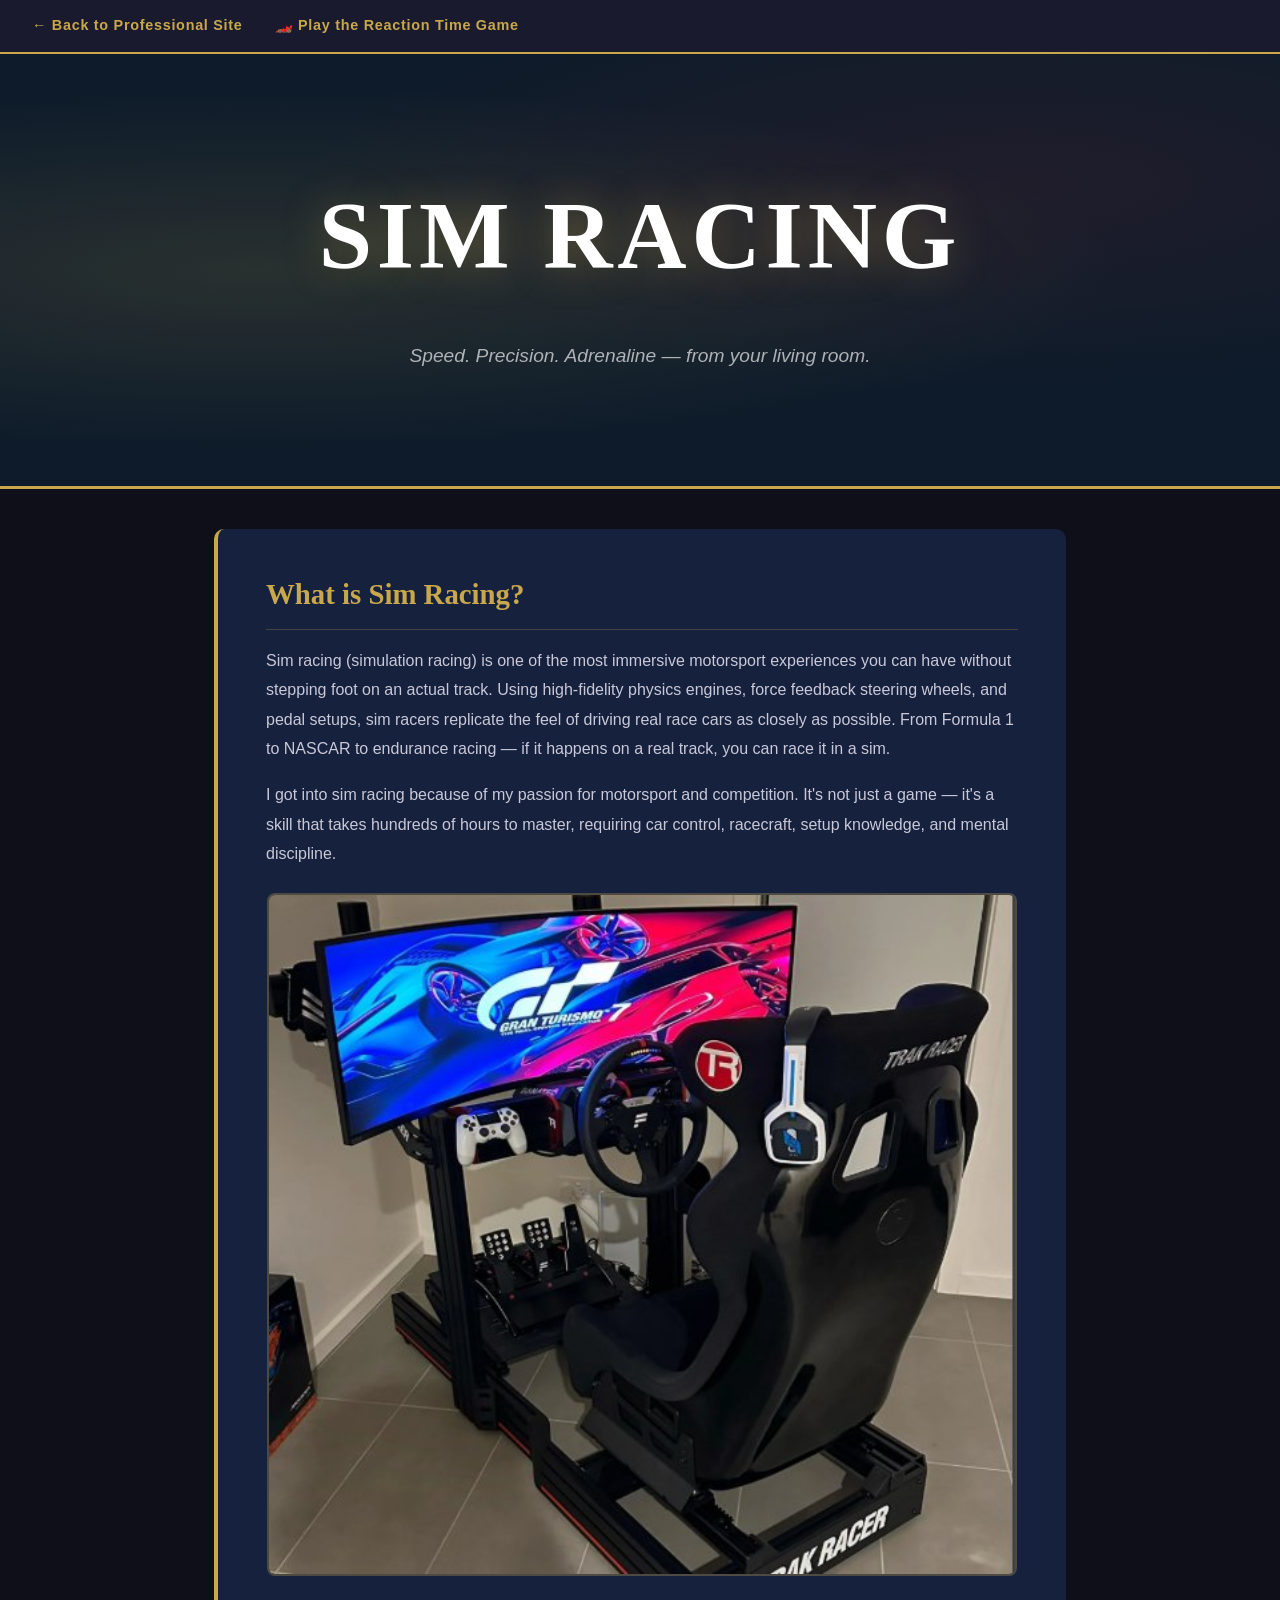
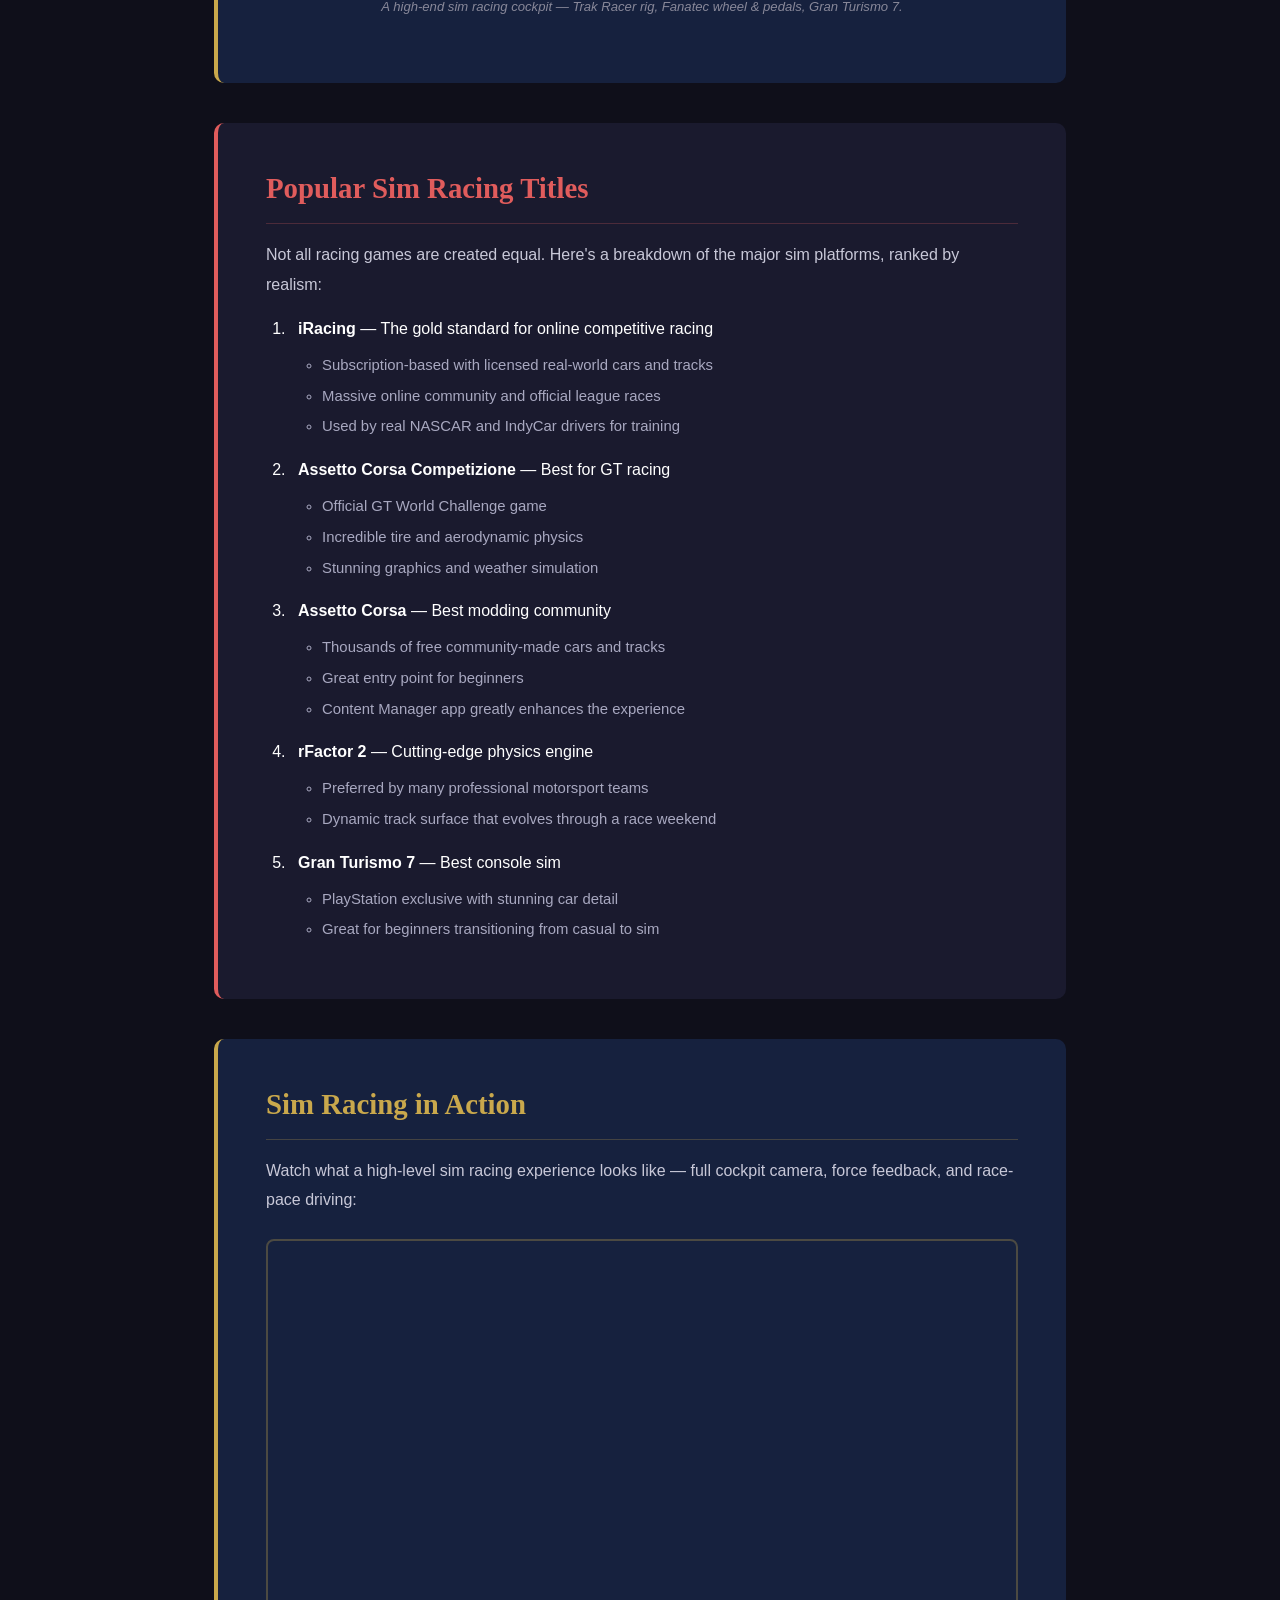
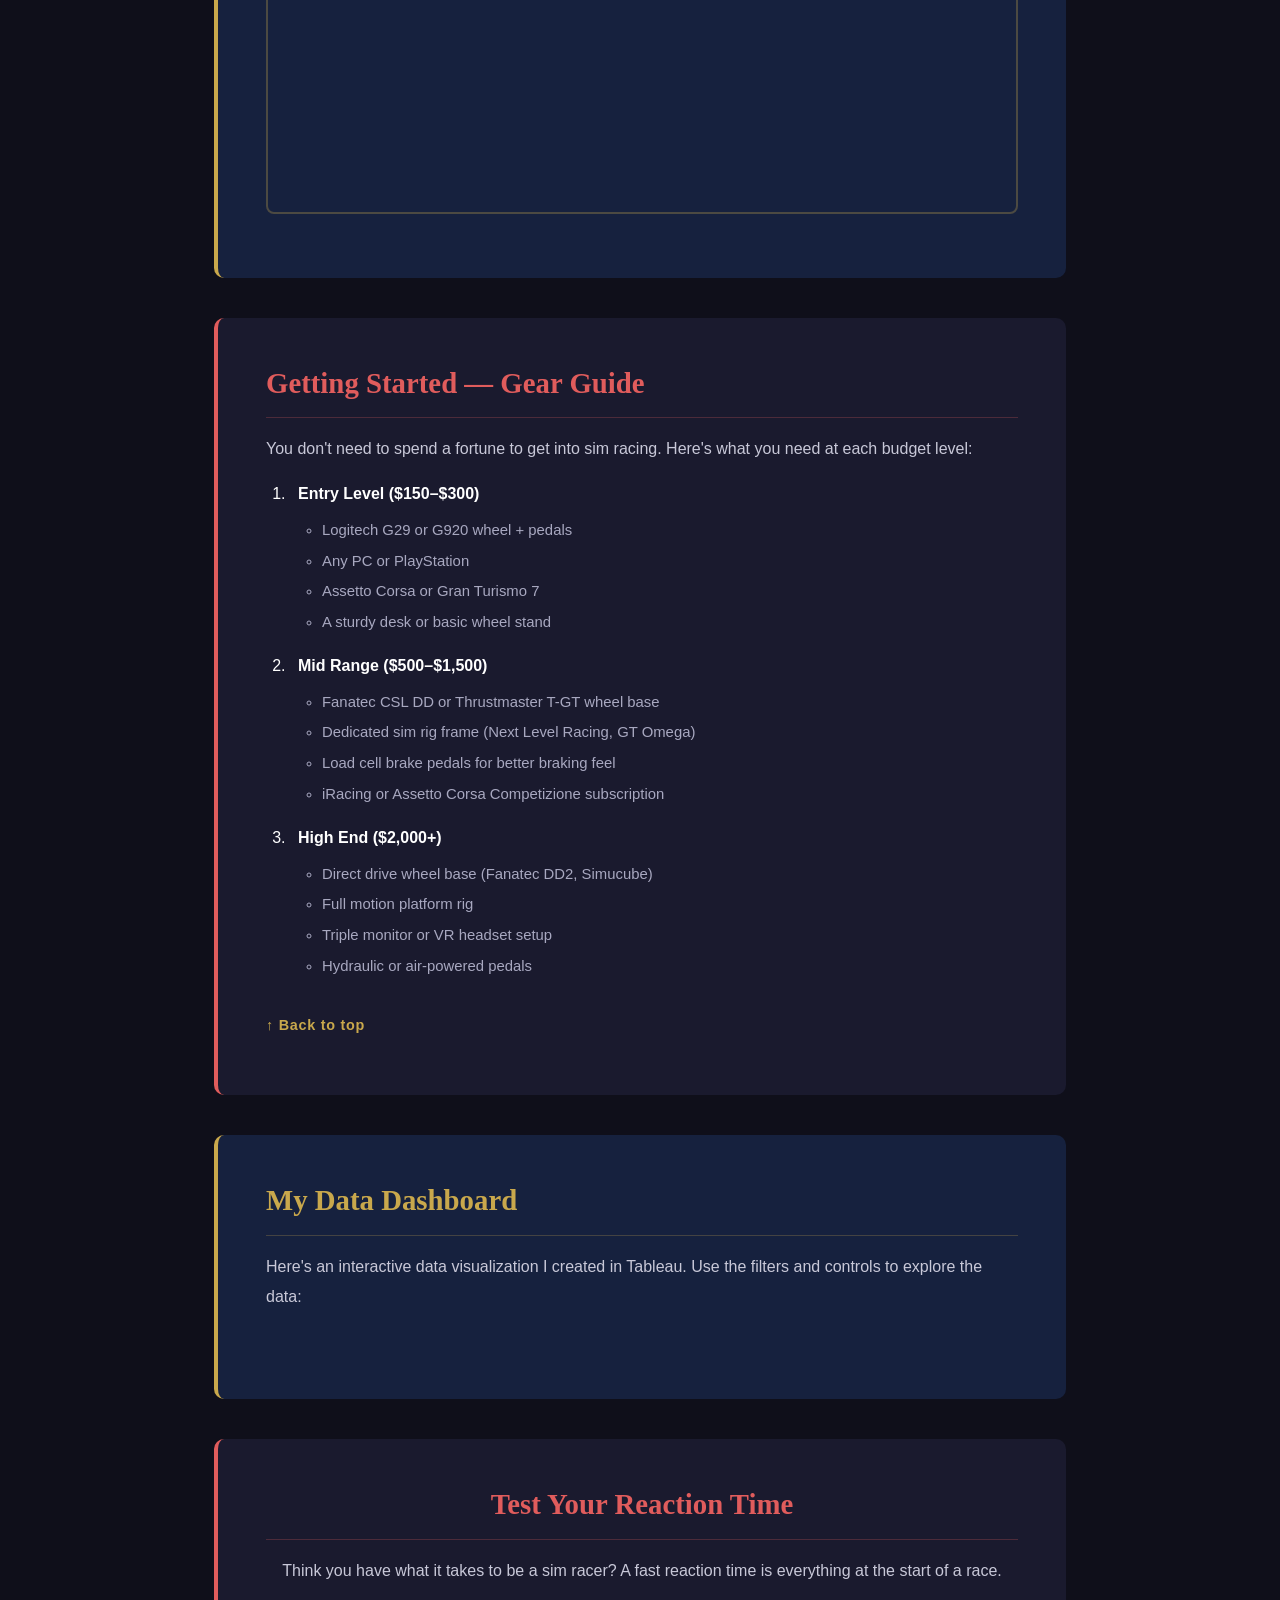
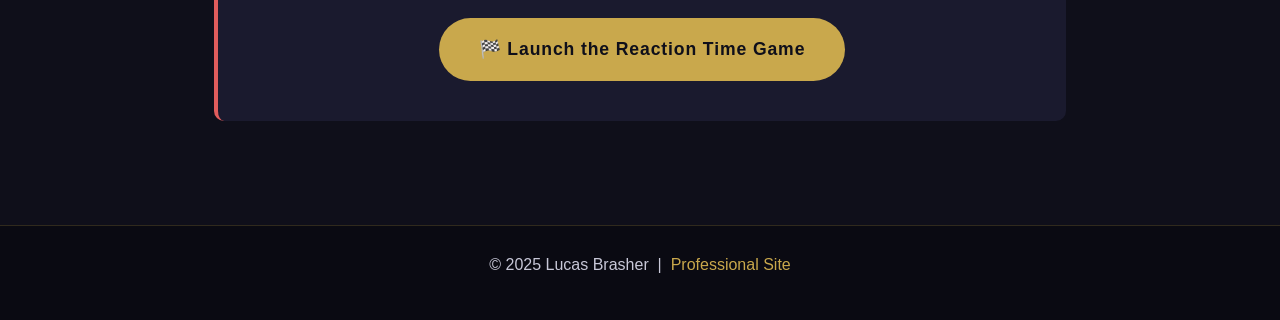
==== scratch.html @ 0dfbe7fb "Add files via upload" ====
<!DOCTYPE html>
<html lang="en">
<head>
    <meta charset="utf-8" />
    <meta name="viewport" content="width=device-width, initial-scale=1" />
    <title>Sim Racing - Lucas Brasher</title>
    <link href="scratch.css" rel="stylesheet" />
</head>
<body>

    <!-- NAV back to professional pages -->
    <div id="topnav">
        <a href="index.html">← Back to Professional Site</a>
        <a href="webapp.html">🏎️ Play the Reaction Time Game</a>
    </div>

    <!-- HERO / TOP ANCHOR -->
    <div id="hero">
        <a name="top"></a>
        <div id="hero-content">
            <h1>Sim Racing</h1>
            <p class="hero-sub">Speed. Precision. Adrenaline — from your living room.</p>
        </div>
    </div>

    <!-- MAIN CONTENT WRAPPER -->
    <div id="main-wrapper">

        <!-- SECTION 1: What is Sim Racing -->
        <div class="content-block">
            <h2>What is Sim Racing?</h2>
            <p>
                Sim racing (simulation racing) is one of the most immersive motorsport experiences you can have without stepping foot on an actual track.
                Using high-fidelity physics engines, force feedback steering wheels, and pedal setups, sim racers replicate the feel of driving real race cars
                as closely as possible. From Formula 1 to NASCAR to endurance racing — if it happens on a real track, you can race it in a sim.
            </p>
            <p>
                I got into sim racing because of my passion for motorsport and competition. It's not just a game — it's a skill that takes hundreds
                of hours to master, requiring car control, racecraft, setup knowledge, and mental discipline.
            </p>

            <!-- Image -->
            <div class="img-block">
                <img src="simrig.png" alt="A full sim racing cockpit setup with Trak Racer rig, Fanatec wheel, pedals, and Gran Turismo 7" />
                <p class="caption">A high-end sim racing cockpit — Trak Racer rig, Fanatec wheel & pedals, Gran Turismo 7.</p>
            </div>
        </div>

        <!-- SECTION 2: Popular Sims -->
        <div class="content-block alt-block">
            <h2>Popular Sim Racing Titles</h2>
            <p>Not all racing games are created equal. Here's a breakdown of the major sim platforms, ranked by realism:</p>

            <!-- Ordered list with embedded unordered list -->
            <ol class="main-list">
                <li>
                    <strong>iRacing</strong> — The gold standard for online competitive racing
                    <ul class="sub-list">
                        <li>Subscription-based with licensed real-world cars and tracks</li>
                        <li>Massive online community and official league races</li>
                        <li>Used by real NASCAR and IndyCar drivers for training</li>
                    </ul>
                </li>
                <li>
                    <strong>Assetto Corsa Competizione</strong> — Best for GT racing
                    <ul class="sub-list">
                        <li>Official GT World Challenge game</li>
                        <li>Incredible tire and aerodynamic physics</li>
                        <li>Stunning graphics and weather simulation</li>
                    </ul>
                </li>
                <li>
                    <strong>Assetto Corsa</strong> — Best modding community
                    <ul class="sub-list">
                        <li>Thousands of free community-made cars and tracks</li>
                        <li>Great entry point for beginners</li>
                        <li>Content Manager app greatly enhances the experience</li>
                    </ul>
                </li>
                <li>
                    <strong>rFactor 2</strong> — Cutting-edge physics engine
                    <ul class="sub-list">
                        <li>Preferred by many professional motorsport teams</li>
                        <li>Dynamic track surface that evolves through a race weekend</li>
                    </ul>
                </li>
                <li>
                    <strong>Gran Turismo 7</strong> — Best console sim
                    <ul class="sub-list">
                        <li>PlayStation exclusive with stunning car detail</li>
                        <li>Great for beginners transitioning from casual to sim</li>
                    </ul>
                </li>
            </ol>
        </div>

        <!-- SECTION 3: YouTube Video -->
        <div class="content-block">
            <h2>Sim Racing in Action</h2>
            <p>Watch what a high-level sim racing experience looks like — full cockpit camera, force feedback, and race-pace driving:</p>
            <div class="video-wrapper">
                <iframe
                    width="100%"
                    height="560"
                    src="https://www.youtube.com/embed/E42fs21Mugs"
                    title="Sim Racing Short"
                    frameborder="0"
                    allow="accelerometer; autoplay; clipboard-write; encrypted-media; gyroscope; picture-in-picture"
                    allowfullscreen>
                </iframe>
            </div>
        </div>

        <!-- SECTION 4: Gear Guide -->
        <div class="content-block alt-block">
            <a name="gear"></a>
            <h2>Getting Started — Gear Guide</h2>
            <p>You don't need to spend a fortune to get into sim racing. Here's what you need at each budget level:</p>

            <ol class="main-list">
                <li>
                    <strong>Entry Level ($150–$300)</strong>
                    <ul class="sub-list">
                        <li>Logitech G29 or G920 wheel + pedals</li>
                        <li>Any PC or PlayStation</li>
                        <li>Assetto Corsa or Gran Turismo 7</li>
                        <li>A sturdy desk or basic wheel stand</li>
                    </ul>
                </li>
                <li>
                    <strong>Mid Range ($500–$1,500)</strong>
                    <ul class="sub-list">
                        <li>Fanatec CSL DD or Thrustmaster T-GT wheel base</li>
                        <li>Dedicated sim rig frame (Next Level Racing, GT Omega)</li>
                        <li>Load cell brake pedals for better braking feel</li>
                        <li>iRacing or Assetto Corsa Competizione subscription</li>
                    </ul>
                </li>
                <li>
                    <strong>High End ($2,000+)</strong>
                    <ul class="sub-list">
                        <li>Direct drive wheel base (Fanatec DD2, Simucube)</li>
                        <li>Full motion platform rig</li>
                        <li>Triple monitor or VR headset setup</li>
                        <li>Hydraulic or air-powered pedals</li>
                    </ul>
                </li>
            </ol>

            <p><a href="#top" class="anchor-link">↑ Back to top</a></p>
        </div>

        <!-- SECTION 5: Tableau Dashboard -->
        <div class="content-block">
            <h2>My Data Dashboard</h2>
            <p>Here's an interactive data visualization I created in Tableau. Use the filters and controls to explore the data:</p>

            <div class="tableau-wrapper">
                <div class='tableauPlaceholder' id='viz1776222170404' style='position: relative'>
                    <noscript>
                        <a href='#'>
                            <img alt=' ' src='https://public.tableau.com/static/images/sa/salesLBB/SalesSummary/1_rss.png' style='border: none' />
                        </a>
                    </noscript>
                    <object class='tableauViz' style='display:none;'>
                        <param name='host_url' value='https%3A%2F%2Fpublic.tableau.com%2F' />
                        <param name='embed_code_version' value='3' />
                        <param name='site_root' value='' />
                        <param name='name' value='salesLBB&#47;SalesSummary' />
                        <param name='tabs' value='no' />
                        <param name='toolbar' value='yes' />
                        <param name='static_image' value='https://public.tableau.com/static/images/sa/salesLBB/SalesSummary/1.png' />
                        <param name='animate_transition' value='yes' />
                        <param name='display_static_image' value='yes' />
                        <param name='display_spinner' value='yes' />
                        <param name='display_overlay' value='yes' />
                        <param name='display_count' value='yes' />
                        <param name='language' value='en-US' />
                    </object>
                </div>
                <script type='text/javascript'>
                    var divElement = document.getElementById('viz1776222170404');
                    var vizElement = divElement.getElementsByTagName('object')[0];
                    if (divElement.offsetWidth > 800) {
                        vizElement.style.width = '100%';
                        vizElement.style.height = (divElement.offsetWidth * 0.75) + 'px';
                    } else if (divElement.offsetWidth > 500) {
                        vizElement.style.width = '100%';
                        vizElement.style.height = (divElement.offsetWidth * 0.75) + 'px';
                    } else {
                        vizElement.style.width = '100%';
                        vizElement.style.height = '571px';
                    }
                    var scriptElement = document.createElement('script');
                    scriptElement.src = 'https://public.tableau.com/javascripts/api/viz_v1.js';
                    vizElement.parentNode.insertBefore(scriptElement, vizElement);
                </script>
            </div>
        </div>

        <!-- SECTION 6: Link to Web App -->
        <div class="content-block alt-block" style="text-align:center;">
            <h2>Test Your Reaction Time</h2>
            <p>Think you have what it takes to be a sim racer? A fast reaction time is everything at the start of a race.</p>
            <a href="webapp.html" class="big-btn">🏁 Launch the Reaction Time Game</a>
        </div>

    </div><!-- end main-wrapper -->

    <!-- FOOTER -->
    <div id="footer">
        <p>&copy; 2025 Lucas Brasher &nbsp;|&nbsp; <a href="index.html">Professional Site</a></p>
    </div>

</body>
</html>
---- scratch.css ----
/* =============================================
   scratch.css
   Custom stylesheet for scratch.html
   No Bootstrap — written from scratch
   ============================================= */

/* === 1. Global Reset & Body === */
* {
    box-sizing: border-box;
    margin: 0;
    padding: 0;
}

body {
    font-family: 'Segoe UI', Tahoma, Geneva, Verdana, sans-serif;
    background-color: #0f0f1a;
    color: #e8e8f0;
    line-height: 1.8;
    font-size: 17px;
}

/* === 2. Top Navigation Bar === */
#topnav {
    background-color: #1a1a2e;
    padding: 0.8rem 2rem;
    display: flex;
    gap: 2rem;
    align-items: center;
    border-bottom: 2px solid #c9a84c;
    position: sticky;
    top: 0;
    z-index: 100;
}

#topnav a {
    color: #c9a84c;
    text-decoration: none;
    font-family: 'Segoe UI', sans-serif;
    font-weight: 600;
    font-size: 0.9rem;
    letter-spacing: 0.05em;
    transition: color 0.2s;
}

#topnav a:hover {
    color: #ffffff;
}

/* === 3. Hero Section === */
#hero {
    background-color: #0d1b2a;
    background-image:
        radial-gradient(ellipse at 20% 50%, rgba(201,168,76,0.15) 0%, transparent 60%),
        radial-gradient(ellipse at 80% 30%, rgba(255,50,50,0.08) 0%, transparent 50%);
    padding: 6rem 2rem;
    text-align: center;
    border-bottom: 3px solid #c9a84c;
}

#hero h1 {
    font-family: 'Georgia', 'Times New Roman', serif;
    font-size: clamp(3rem, 8vw, 6rem);
    font-weight: 700;
    color: #ffffff;
    letter-spacing: 0.05em;
    text-transform: uppercase;
    text-shadow: 0 0 40px rgba(201,168,76,0.4);
}

#hero-content .hero-sub {
    font-family: 'Segoe UI', sans-serif;
    font-size: 1.2rem;
    color: rgba(255,255,255,0.65);
    margin-top: 1rem;
    font-style: italic;
}

/* === 4. Main Content Wrapper === */
#main-wrapper {
    max-width: 900px;
    margin: 0 auto;
    padding: 0 1.5rem 4rem;
}

/* === 5. Content Blocks (divs for positioning) === */
.content-block {
    background-color: #16213e;
    border-radius: 10px;
    padding: 2.5rem 3rem;
    margin: 2.5rem 0;
    border-left: 4px solid #c9a84c;
}

.alt-block {
    background-color: #1a1a2e;
    border-left: 4px solid #e05c5c;
}

/* === 6. Headings === */
h2 {
    font-family: 'Georgia', 'Times New Roman', serif;
    font-size: 1.8rem;
    color: #c9a84c;
    margin-bottom: 1rem;
    border-bottom: 1px solid rgba(201,168,76,0.25);
    padding-bottom: 0.5rem;
}

.alt-block h2 {
    color: #e05c5c;
    border-bottom-color: rgba(224,92,92,0.25);
}

/* === 7. Paragraphs === */
p {
    font-family: 'Segoe UI', Tahoma, sans-serif;
    font-size: 1rem;
    color: #c8c8d8;
    margin-bottom: 1rem;
    line-height: 1.85;
}

/* === 8. Lists === */
.main-list {
    margin: 1rem 0 1rem 1.5rem;
    color: #e8e8f0;
}

.main-list > li {
    font-family: 'Segoe UI', sans-serif;
    font-size: 1rem;
    color: #ffffff;
    margin-bottom: 1rem;
    padding-left: 0.5rem;
}

.sub-list {
    margin: 0.5rem 0 0.5rem 1.5rem;
    list-style-type: circle;
}

.sub-list li {
    font-family: 'Segoe UI', sans-serif;
    font-size: 0.93rem;
    color: #a8a8c0;
    margin-bottom: 0.25rem;
}

/* === 9. Images === */
.img-block {
    margin: 1.5rem 0;
    text-align: center;
}

.img-block img {
    width: 100%;
    max-width: 750px;
    border-radius: 8px;
    border: 2px solid rgba(201,168,76,0.3);
}

.caption {
    font-size: 0.82rem;
    color: #888899;
    font-style: italic;
    margin-top: 0.5rem;
}

/* === 10. YouTube Video === */
.video-wrapper {
    margin: 1.5rem 0;
    border-radius: 8px;
    overflow: hidden;
    border: 2px solid rgba(201,168,76,0.3);
}

/* === 11. Anchor Link === */
.anchor-link {
    display: inline-block;
    margin-top: 1rem;
    color: #c9a84c;
    font-weight: 600;
    text-decoration: none;
    font-size: 0.9rem;
    letter-spacing: 0.05em;
}

.anchor-link:hover {
    color: #ffffff;
}

/* === 12. Tableau Wrapper === */
.tableau-wrapper {
    margin: 1.5rem 0;
    border-radius: 8px;
    overflow: hidden;
}

/* === 13. Big CTA Button === */
.big-btn {
    display: inline-block;
    background-color: #c9a84c;
    color: #0f0f1a;
    font-family: 'Segoe UI', sans-serif;
    font-weight: 700;
    font-size: 1.1rem;
    padding: 1rem 2.5rem;
    border-radius: 50px;
    text-decoration: none;
    letter-spacing: 0.05em;
    margin-top: 1rem;
    transition: background-color 0.2s, transform 0.2s;
}

.big-btn:hover {
    background-color: #e8c46a;
    transform: translateY(-2px);
}

/* === 14. Footer === */
#footer {
    background-color: #0a0a12;
    text-align: center;
    padding: 1.5rem;
    font-size: 0.85rem;
    color: rgba(255,255,255,0.3);
    border-top: 1px solid rgba(201,168,76,0.2);
}

#footer a {
    color: #c9a84c;
    text-decoration: none;
}

#footer a:hover {
    color: #fff;
}
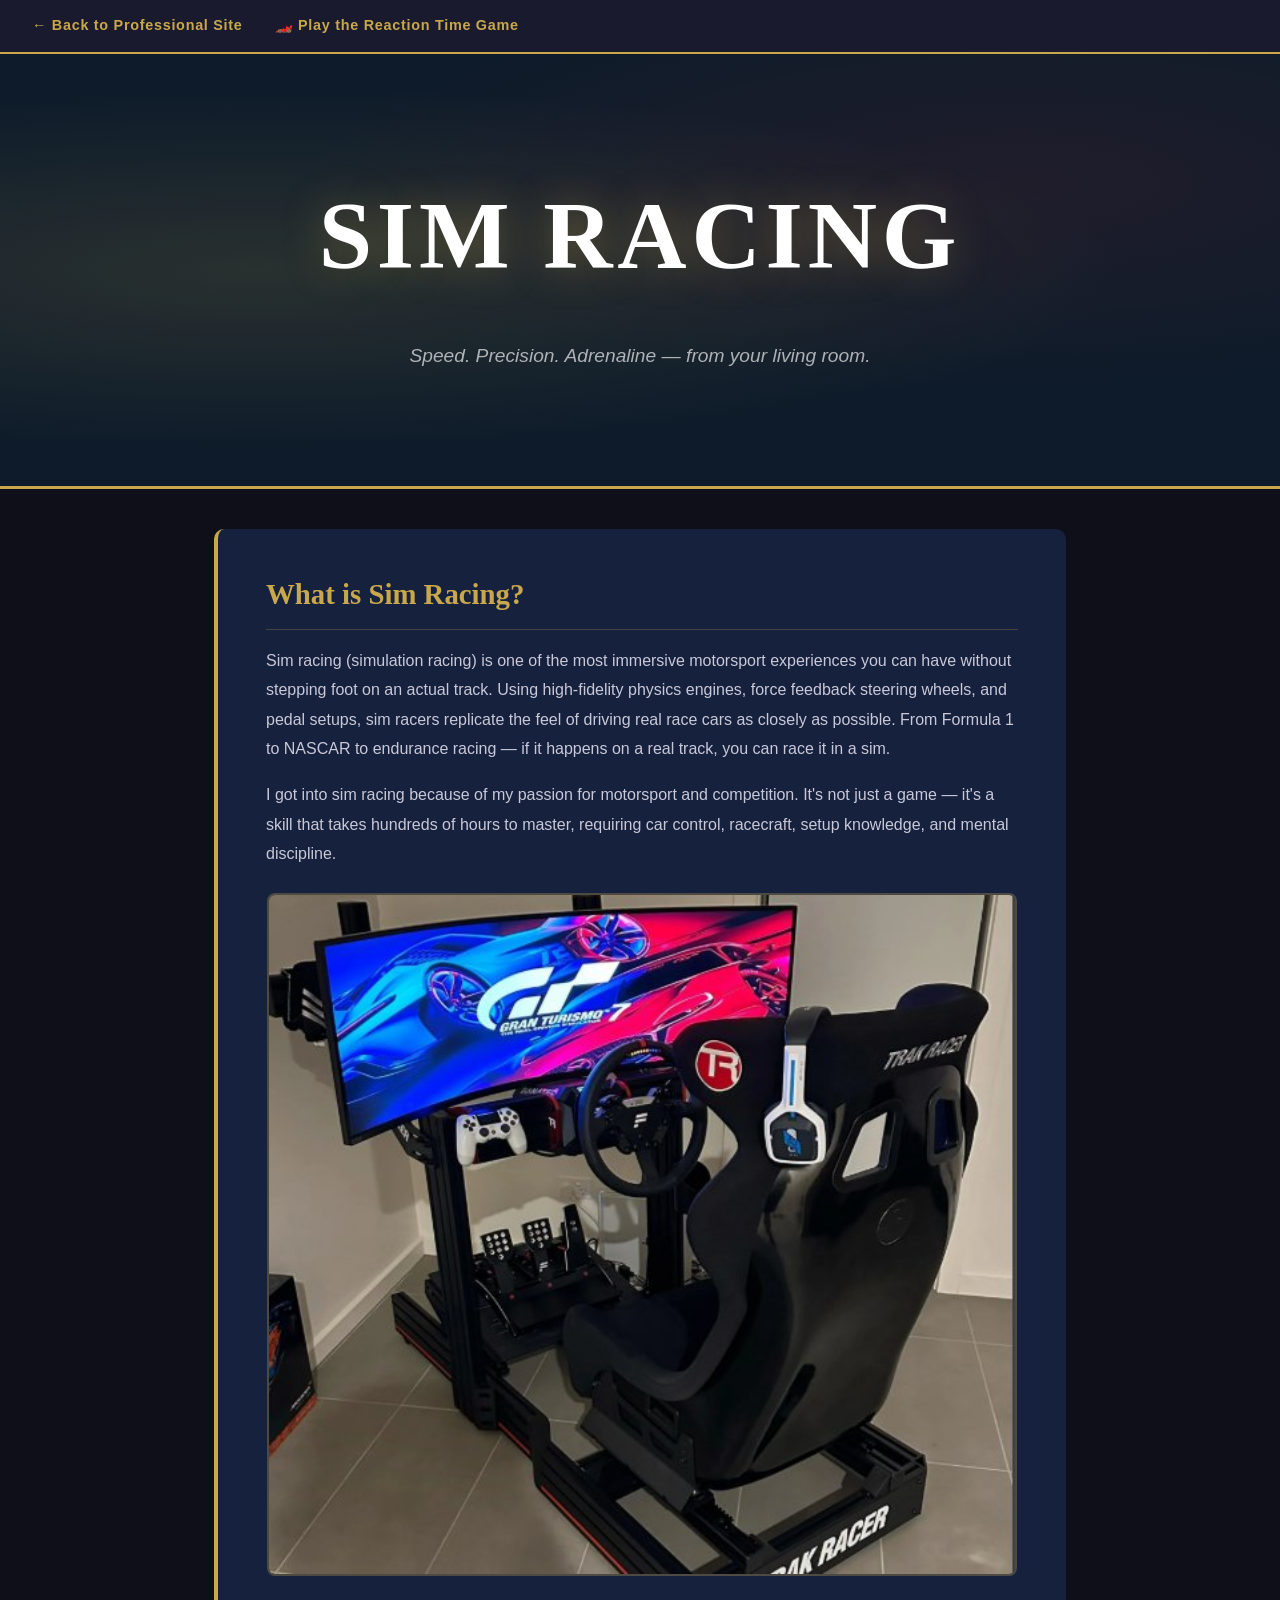
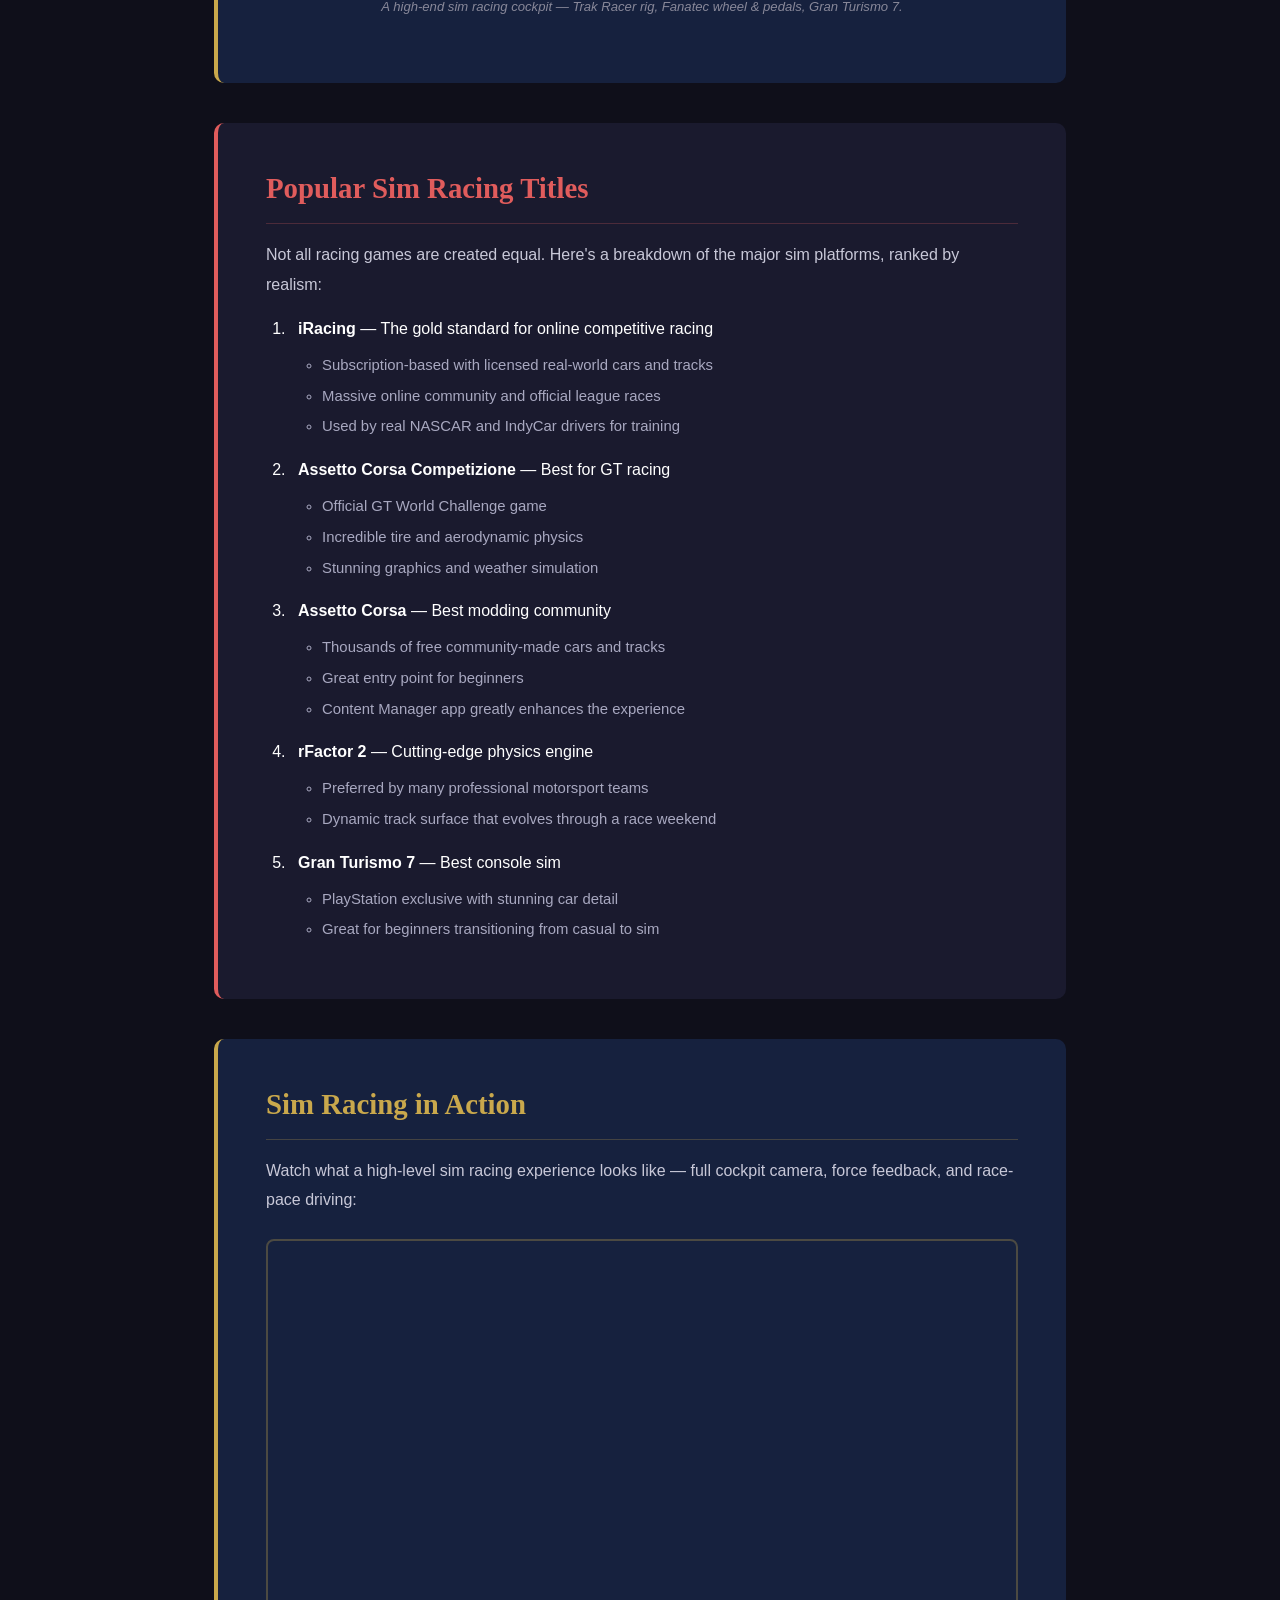
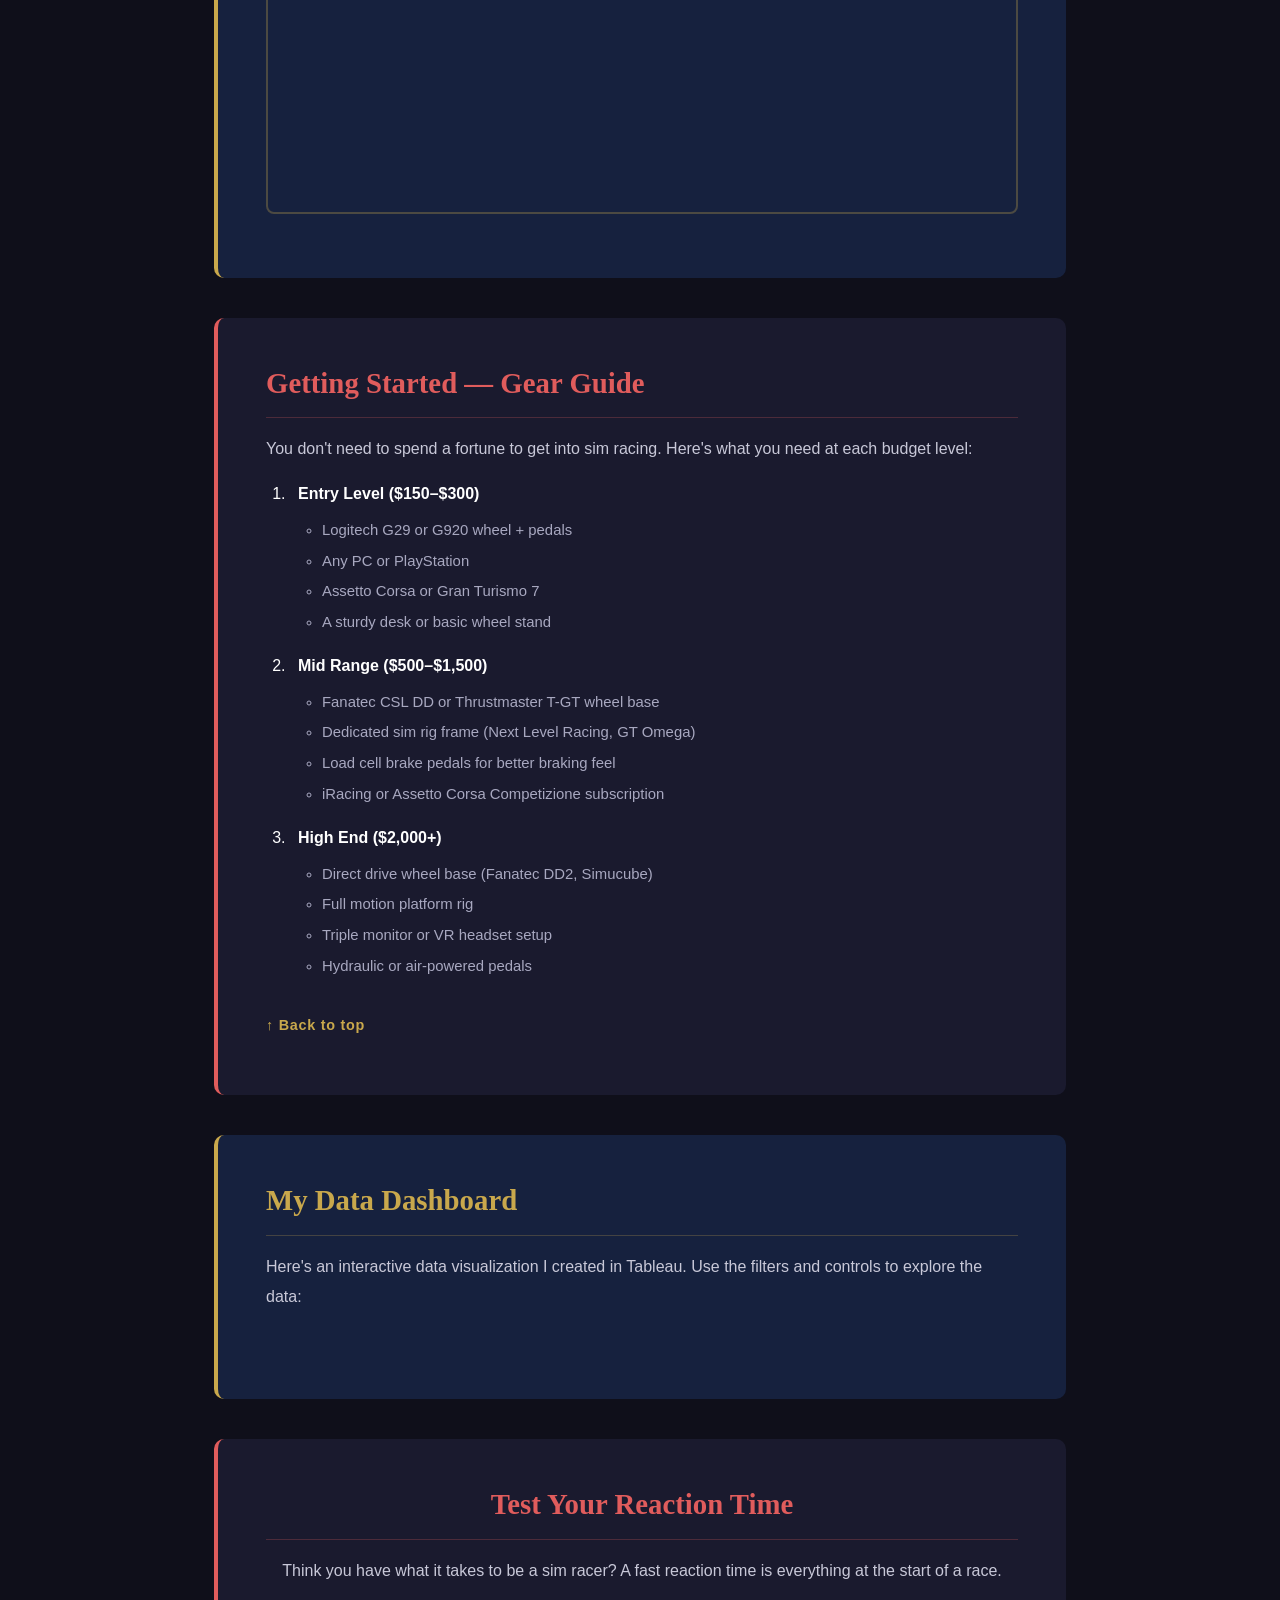
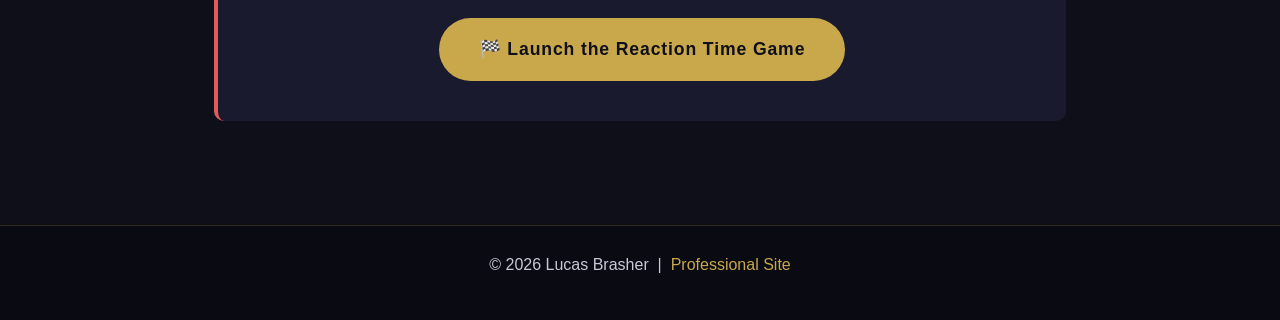
==== commit cd0f2b1b: "Update scratch.html" ====
--- a/scratch.html
+++ b/scratch.html
@@ -209,7 +209,7 @@
 
     <!-- FOOTER -->
     <div id="footer">
-        <p>&copy; 2025 Lucas Brasher &nbsp;|&nbsp; <a href="index.html">Professional Site</a></p>
+        <p>&copy; 2026 Lucas Brasher &nbsp;|&nbsp; <a href="index.html">Professional Site</a></p>
     </div>
 
 </body>
